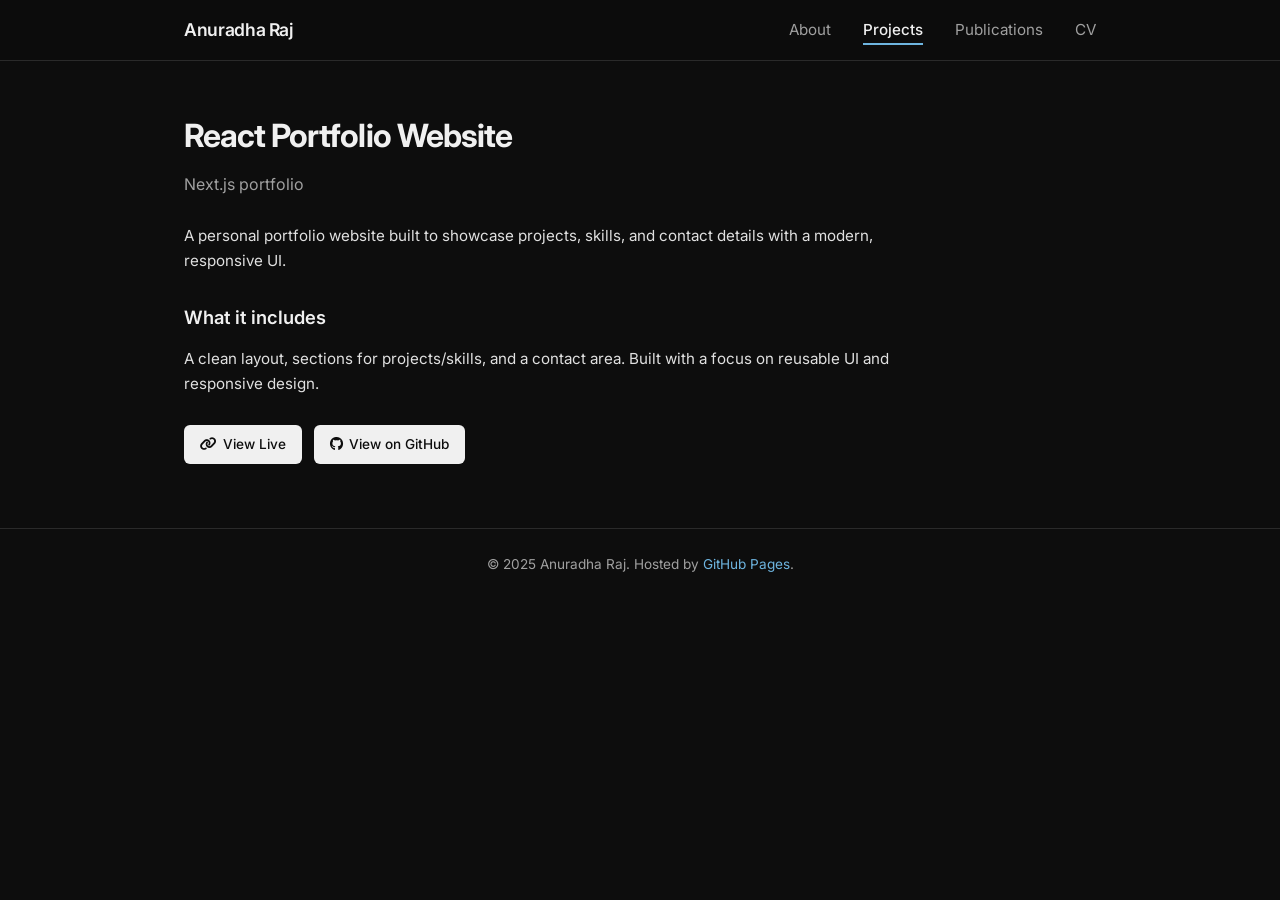
==== projects/1_project/index.html @ a5ca209a "Initialize Anuradha Raj portfolio site Populate the template pages with Anuradha Raj details, projec" ====
<!DOCTYPE html>
<html lang="en">
<head>
  <meta charset="UTF-8">
  <meta name="viewport" content="width=device-width, initial-scale=1.0">
  <title>React Portfolio Website | 👋 Anuradha Raj</title>
  <link rel="preconnect" href="https://fonts.googleapis.com">
  <link rel="preconnect" href="https://fonts.gstatic.com" crossorigin>
  <link href="https://fonts.googleapis.com/css2?family=Inter:wght@300;400;500;600;700&display=swap" rel="stylesheet">
  <link rel="stylesheet" href="https://cdnjs.cloudflare.com/ajax/libs/font-awesome/6.5.1/css/all.min.css">
  <link rel="icon" href="/assets/favicon.svg?v=1" type="image/svg+xml">
  <link rel="stylesheet" href="../../style.css?v=2">
</head>
<body>
  <nav class="navbar">
    <div class="nav-container">
      <a href="../../index.html" class="nav-brand">Anuradha Raj</a>
      <button class="nav-toggle" aria-label="Toggle navigation">
        <span></span><span></span><span></span>
      </button>
      <ul class="nav-links">
        <li><a href="../../index.html">About</a></li>
        <li><a href="../../projects.html" class="active">Projects</a></li>
        <li><a href="../../publications.html">Publications</a></li>
        <li><a href="../../cv.html">CV</a></li>
      </ul>
    </div>
  </nav>

  <main class="container">
    <div class="page-header">
      <h1>React Portfolio Website</h1>
      <p>Next.js portfolio</p>
    </div>

    <div class="project-page-content">
      <p>
        A personal portfolio website built to showcase projects, skills, and contact details with a modern, responsive UI.
      </p>

      <h2>What it includes</h2>
      <p>
        A clean layout, sections for projects/skills, and a contact area. Built with a focus on reusable UI and responsive design.
      </p>

      <div class="project-links">
        <a href="https://next-js-portfolio-kappa-snowy.vercel.app/#contact" class="btn-github" target="_blank" rel="noopener">
          <i class="fas fa-link"></i> View Live
        </a>
        <a href="https://github.com/Anuradha007/next.js-portfolio" class="btn-github" target="_blank" rel="noopener">
          <i class="fab fa-github"></i> View on GitHub
        </a>
      </div>
    </div>
  </main>

  <footer>
    <div class="container">
      <p>&copy; 2025 Anuradha Raj. Hosted by <a href="https://pages.github.com/" target="_blank">GitHub Pages</a>.</p>
    </div>
  </footer>

  <script>
    document.querySelector('.nav-toggle').addEventListener('click', function() {
      document.querySelector('.nav-links').classList.toggle('active');
      this.classList.toggle('active');
    });
  </script>
</body>
</html>
---- style.css ----
:root {
  --primary: #f0f0f0;
  --accent: #6eb5e0;
  --accent-dark: #5a9fc9;
  --text: #e0e0e0;
  --text-light: #a0a0a0;
  --bg: #0d0d0d;
  --bg-alt: #1a1a1a;
  --border: #2a2a2a;
  --shadow: 0 2px 12px rgba(0,0,0,0.4);
  --radius: 8px;
  --max-width: 960px;
  --transition: 0.2s ease;
}

*, *::before, *::after {
  box-sizing: border-box;
  margin: 0;
  padding: 0;
}

html {
  scroll-behavior: smooth;
}

body {
  font-family: 'Inter', -apple-system, BlinkMacSystemFont, 'Segoe UI', sans-serif;
  color: var(--text);
  background: var(--bg);
  line-height: 1.7;
  font-size: 16px;
}

a {
  color: var(--accent);
  text-decoration: none;
  transition: color var(--transition);
}

a:hover {
  color: var(--accent-dark);
}

.container {
  max-width: var(--max-width);
  margin: 0 auto;
  padding: 0 24px;
}

/* ── Navbar ── */
.navbar {
  background: var(--bg);
  border-bottom: 1px solid var(--border);
  position: sticky;
  top: 0;
  z-index: 100;
  backdrop-filter: blur(10px);
  background: rgba(13,13,13,0.98);
}

.nav-container {
  max-width: var(--max-width);
  margin: 0 auto;
  padding: 0 24px;
  display: flex;
  justify-content: space-between;
  align-items: center;
  height: 60px;
}

.nav-brand {
  font-weight: 600;
  font-size: 1.1rem;
  color: var(--primary);
  letter-spacing: -0.02em;
}

.nav-brand:hover {
  color: var(--accent);
}

.nav-links {
  list-style: none;
  display: flex;
  gap: 32px;
}

.nav-links a {
  color: var(--text-light);
  font-size: 0.95rem;
  font-weight: 400;
  padding: 4px 0;
  position: relative;
}

.nav-links a::after {
  content: '';
  position: absolute;
  bottom: -2px;
  left: 0;
  width: 0;
  height: 2px;
  background: var(--accent);
  transition: width var(--transition);
}

.nav-links a:hover::after,
.nav-links a.active::after {
  width: 100%;
}

.nav-links a.active {
  color: var(--primary);
  font-weight: 500;
}

.nav-toggle {
  display: none;
  background: none;
  border: none;
  cursor: pointer;
  flex-direction: column;
  gap: 5px;
  padding: 4px;
}

.nav-toggle span {
  display: block;
  width: 24px;
  height: 2px;
  background: var(--text);
  transition: all var(--transition);
}

.nav-brand .nav-emoji {
  margin-right: 6px;
}

/* ── Hero ── */
.hero {
  padding: 64px 0 48px;
}

.hero-content {
  display: flex;
  gap: 48px;
  align-items: flex-start;
}

.hero-text {
  flex: 1;
}

.hero-text h1 {
  font-size: 2rem;
  font-weight: 700;
  color: var(--primary);
  margin-bottom: 8px;
  letter-spacing: -0.03em;
}

.tagline {
  color: var(--text-light);
  font-size: 1rem;
  margin-bottom: 24px;
  font-weight: 400;
}

.hero-about p {
  margin-bottom: 16px;
  color: var(--text);
  font-size: 0.95rem;
}

.hero-about strong {
  font-weight: 600;
}

.social-links {
  display: flex;
  gap: 16px;
  margin-top: 24px;
}

.social-links a {
  display: flex;
  align-items: center;
  justify-content: center;
  width: 40px;
  height: 40px;
  border-radius: 50%;
  background: var(--bg-alt);
  color: var(--text-light);
  font-size: 1.1rem;
  transition: all var(--transition);
}

.social-links a:hover {
  background: var(--accent);
  color: #0d0d0d;
  transform: translateY(-2px);
  box-shadow: 0 4px 12px rgba(110,181,224,0.3);
}

.hero-image {
  flex-shrink: 0;
}

.profile-placeholder {
  width: 220px;
  height: 260px;
  border-radius: var(--radius);
  background: var(--bg-alt);
  border: 2px dashed var(--border);
  display: flex;
  flex-direction: column;
  align-items: center;
  justify-content: center;
  color: var(--text-light);
  gap: 8px;
}

.profile-placeholder i {
  font-size: 3rem;
  opacity: 0.3;
}

.profile-placeholder span {
  font-size: 0.8rem;
  text-align: center;
  opacity: 0.5;
}

.profile-img {
  width: 220px;
  height: 260px;
  object-fit: cover;
  border-radius: var(--radius);
  box-shadow: var(--shadow);
}

/* ── News ── */
.news-section {
  padding: 48px 0;
  border-top: 1px solid var(--border);
}

.news-section h2 {
  font-size: 1.5rem;
  font-weight: 600;
  color: var(--primary);
  margin-bottom: 24px;
  letter-spacing: -0.02em;
}

.news-list {
  display: flex;
  flex-direction: column;
  gap: 16px;
}

.news-item {
  display: flex;
  gap: 24px;
  align-items: baseline;
  padding: 12px 0;
  border-bottom: 1px solid var(--border);
}

.news-item:last-child {
  border-bottom: none;
}

.news-date {
  flex-shrink: 0;
  width: 100px;
  font-size: 0.85rem;
  font-weight: 500;
  color: var(--accent);
}

.news-text {
  font-size: 0.95rem;
  color: var(--text);
}

/* ── Projects Page ── */
.page-header {
  padding: 48px 0 24px;
}

.page-header h1 {
  font-size: 2rem;
  font-weight: 700;
  color: var(--primary);
  letter-spacing: -0.03em;
}

.page-header p {
  color: var(--text-light);
  margin-top: 8px;
}

/* Project detail page */
.project-page-content {
  padding-bottom: 64px;
  max-width: 720px;
}

.project-page-content p {
  font-size: 0.95rem;
  color: var(--text);
  margin-bottom: 16px;
  line-height: 1.7;
}

.project-page-content h2 {
  font-size: 1.15rem;
  font-weight: 600;
  color: var(--primary);
  margin-top: 28px;
  margin-bottom: 12px;
}

.project-page-content .project-links {
  margin-top: 28px;
}

.project-page-content .project-figure {
  margin: 20px 0 24px 0;
  max-width: 520px;
  padding-left: 0;
}

.project-page-content .project-figure img {
  width: 100%;
  max-height: 320px;
  height: auto;
  object-fit: contain;
  object-position: top left;
  border-radius: var(--radius);
  border: 1px solid var(--border);
  display: block;
  background: var(--bg-alt);
}

.project-page-content .project-figure figcaption {
  font-size: 0.85rem;
  color: var(--text-light);
  margin-top: 8px;
  font-style: italic;
}

/* Project category sections (Vivek-style) */
.project-category {
  font-size: 1.35rem;
  font-weight: 600;
  color: var(--primary);
  letter-spacing: -0.02em;
  margin-top: 40px;
  margin-bottom: 20px;
  padding-bottom: 8px;
  border-bottom: 2px solid var(--accent);
  display: inline-block;
}

.project-category:first-of-type {
  margin-top: 0;
}

.projects-grid {
  display: grid;
  grid-template-columns: repeat(auto-fill, minmax(340px, 1fr));
  gap: 24px;
  padding-bottom: 32px;
}

.projects-grid:last-of-type {
  padding-bottom: 64px;
}

.project-card {
  background: var(--bg-alt);
  border: 1px solid var(--border);
  border-radius: var(--radius);
  padding: 0;
  transition: all var(--transition);
  display: flex;
  flex-direction: column;
  overflow: hidden;
}

.project-thumbnail {
  width: 100%;
  height: 160px;
  display: flex;
  align-items: center;
  justify-content: center;
  font-size: 3rem;
  color: rgba(255,255,255,0.9);
  flex-shrink: 0;
  overflow: hidden;
  position: relative;
}

.project-thumbnail img {
  width: 100%;
  height: 100%;
  object-fit: cover;
  display: block;
}

.project-thumbnail.agentic { background: linear-gradient(135deg, #4a5568 0%, #2d3748 100%); }
.project-thumbnail.software { background: linear-gradient(135deg, #2b6cb0 0%, #1a365d 100%); }
.project-thumbnail.nlp { background: linear-gradient(135deg, #805ad5 0%, #553c9a 100%); }
.project-thumbnail.ml { background: linear-gradient(135deg, #d69e2e 0%, #744210 100%); }

.project-card .project-card-body {
  padding: 24px;
  display: flex;
  flex-direction: column;
  flex: 1;
}

.project-card:hover {
  box-shadow: var(--shadow);
  transform: translateY(-2px);
  border-color: var(--accent);
}

.project-card h3 {
  font-size: 1.1rem;
  font-weight: 600;
  margin-bottom: 10px;
  line-height: 1.35;
}

.project-card h3 a {
  color: var(--primary);
}

.project-card h3 a:hover {
  color: var(--accent);
}

.project-links a:not(.btn-github) {
  color: var(--accent);
  font-size: 0.9rem;
}

.project-card .project-course {
  font-size: 0.75rem;
  color: var(--accent);
  font-weight: 500;
  margin-bottom: 10px;
  text-transform: uppercase;
  letter-spacing: 0.04em;
}

.project-card p {
  font-size: 0.875rem;
  color: var(--text-light);
  margin-bottom: 14px;
  flex: 1;
  line-height: 1.55;
}

.project-tags {
  display: flex;
  flex-wrap: wrap;
  gap: 6px;
  margin-bottom: 16px;
}

.project-tags span {
  display: inline-block;
  padding: 4px 10px;
  background: var(--bg-alt);
  color: var(--text-light);
  font-size: 0.75rem;
  border-radius: 20px;
  font-weight: 500;
}

.project-card .project-tags span {
  background: var(--border);
  color: var(--text-light);
}

.project-links {
  display: flex;
  gap: 12px;
  margin-top: auto;
}

.project-links a {
  display: inline-flex;
  align-items: center;
  gap: 6px;
  padding: 8px 16px;
  border-radius: 6px;
  font-size: 0.85rem;
  font-weight: 500;
  transition: all var(--transition);
}

.btn-github {
  background: var(--primary);
  color: #0d0d0d;
}

.btn-github:hover {
  background: var(--accent);
  color: #0d0d0d;
}

/* ── Publications ── */
.publications-list {
  padding-bottom: 64px;
}

.pub-item {
  padding: 24px 0;
  border-bottom: 1px solid var(--border);
}

.pub-item:last-child {
  border-bottom: none;
}

.pub-title {
  font-size: 1.05rem;
  font-weight: 600;
  margin-bottom: 4px;
}

.pub-title a {
  color: var(--primary);
}

.pub-title a:hover {
  color: var(--accent);
}

.pub-venue {
  font-size: 0.85rem;
  color: var(--accent);
  font-weight: 500;
  margin-bottom: 8px;
}

.pub-desc {
  font-size: 0.9rem;
  color: var(--text-light);
}

/* ── CV Page ── */
.cv-section {
  padding-bottom: 64px;
}

.cv-download {
  display: inline-flex;
  align-items: center;
  gap: 8px;
  padding: 12px 24px;
  background: var(--accent);
  color: #fff;
  border-radius: 6px;
  font-weight: 500;
  margin-bottom: 40px;
  transition: all var(--transition);
}

.cv-download:hover {
  background: var(--accent-dark);
  color: #0d0d0d;
  transform: translateY(-1px);
  box-shadow: 0 4px 12px rgba(110,181,224,0.3);
}

.cv-block {
  margin-bottom: 40px;
}

.cv-block h2 {
  font-size: 1.05rem;
  font-weight: 600;
  color: var(--primary);
  margin-bottom: 16px;
  padding-bottom: 6px;
  border-bottom: 1px solid var(--border);
  display: inline-block;
}

.cv-entry {
  margin-bottom: 24px;
  padding-left: 16px;
  border-left: 3px solid var(--bg-alt);
}

.cv-entry:hover {
  border-left-color: var(--accent);
}

.cv-entry h3 {
  font-size: 1rem;
  font-weight: 600;
  color: var(--primary);
}

.cv-entry .cv-subtitle {
  font-size: 0.9rem;
  color: var(--text-light);
  margin-bottom: 4px;
}

.cv-entry .cv-date {
  font-size: 0.8rem;
  color: var(--accent);
  font-weight: 500;
}

.cv-entry ul {
  margin-top: 8px;
  padding-left: 18px;
}

.cv-entry li {
  font-size: 0.9rem;
  color: var(--text-light);
  margin-bottom: 4px;
}

/* CV — General Information table */
.cv-general-table {
  width: 100%;
  max-width: 520px;
  border-collapse: collapse;
  font-size: 0.9rem;
}

.cv-general-table tr {
  border-bottom: 1px solid var(--border);
}

.cv-general-table tr:last-child {
  border-bottom: none;
}

.cv-general-table td {
  padding: 10px 16px 10px 0;
  vertical-align: top;
  color: var(--text);
}

.cv-general-table td:first-child {
  width: 160px;
  color: var(--text-light);
  font-weight: 500;
}

.cv-general-table strong {
  color: var(--primary);
  font-weight: 600;
}

/* CV — Timeline layout */
.cv-timeline {
  display: flex;
  flex-direction: column;
  gap: 0;
}

.cv-timeline-item {
  display: grid;
  grid-template-columns: 140px 1fr;
  gap: 24px;
  padding: 18px 0;
  border-bottom: 1px solid var(--border);
}

.cv-timeline-item:last-child {
  border-bottom: none;
}

.cv-timeline-date {
  font-size: 0.85rem;
  font-weight: 500;
  color: var(--accent);
  flex-shrink: 0;
}

.cv-timeline-body h3 {
  font-size: 0.95rem;
  font-weight: 600;
  color: var(--primary);
  margin-bottom: 2px;
}

.cv-timeline-place {
  font-size: 0.85rem;
  color: var(--text-light);
  margin-bottom: 8px;
}

.cv-timeline-body ul {
  margin: 0;
  padding-left: 18px;
}

.cv-timeline-body li {
  font-size: 0.875rem;
  color: var(--text-light);
  margin-bottom: 4px;
  line-height: 1.5;
}

.cv-interests {
  font-size: 0.9rem;
  color: var(--text-light);
  margin: 0;
}

@media (max-width: 600px) {
  .cv-timeline-item {
    grid-template-columns: 1fr;
    gap: 4px;
  }

  .cv-timeline-date {
    margin-bottom: 4px;
  }
}

.skills-grid {
  display: grid;
  grid-template-columns: repeat(auto-fill, minmax(300px, 1fr));
  gap: 16px;
}

.skill-category h4 {
  font-size: 0.85rem;
  font-weight: 600;
  color: var(--primary);
  margin-bottom: 4px;
}

.skill-category p {
  font-size: 0.85rem;
  color: var(--text-light);
}

/* ── Footer ── */
footer {
  border-top: 1px solid var(--border);
  padding: 24px 0;
  text-align: center;
}

footer p {
  font-size: 0.85rem;
  color: var(--text-light);
}

/* ── Responsive ── */
@media (max-width: 768px) {
  .nav-toggle {
    display: flex;
  }

  .nav-links {
    display: none;
    position: absolute;
    top: 60px;
    left: 0;
    right: 0;
    background: rgba(13,13,13,0.98);
    border-bottom: 1px solid var(--border);
    flex-direction: column;
    padding: 16px 24px;
    gap: 12px;
  }

  .nav-links.active {
    display: flex;
  }

  .hero-content {
    flex-direction: column-reverse;
    gap: 32px;
  }

  .hero-image {
    align-self: center;
  }

  .hero-text h1 {
    font-size: 1.6rem;
  }

  .news-item {
    flex-direction: column;
    gap: 4px;
  }

  .news-date {
    width: auto;
  }

  .projects-grid {
    grid-template-columns: 1fr;
  }
}
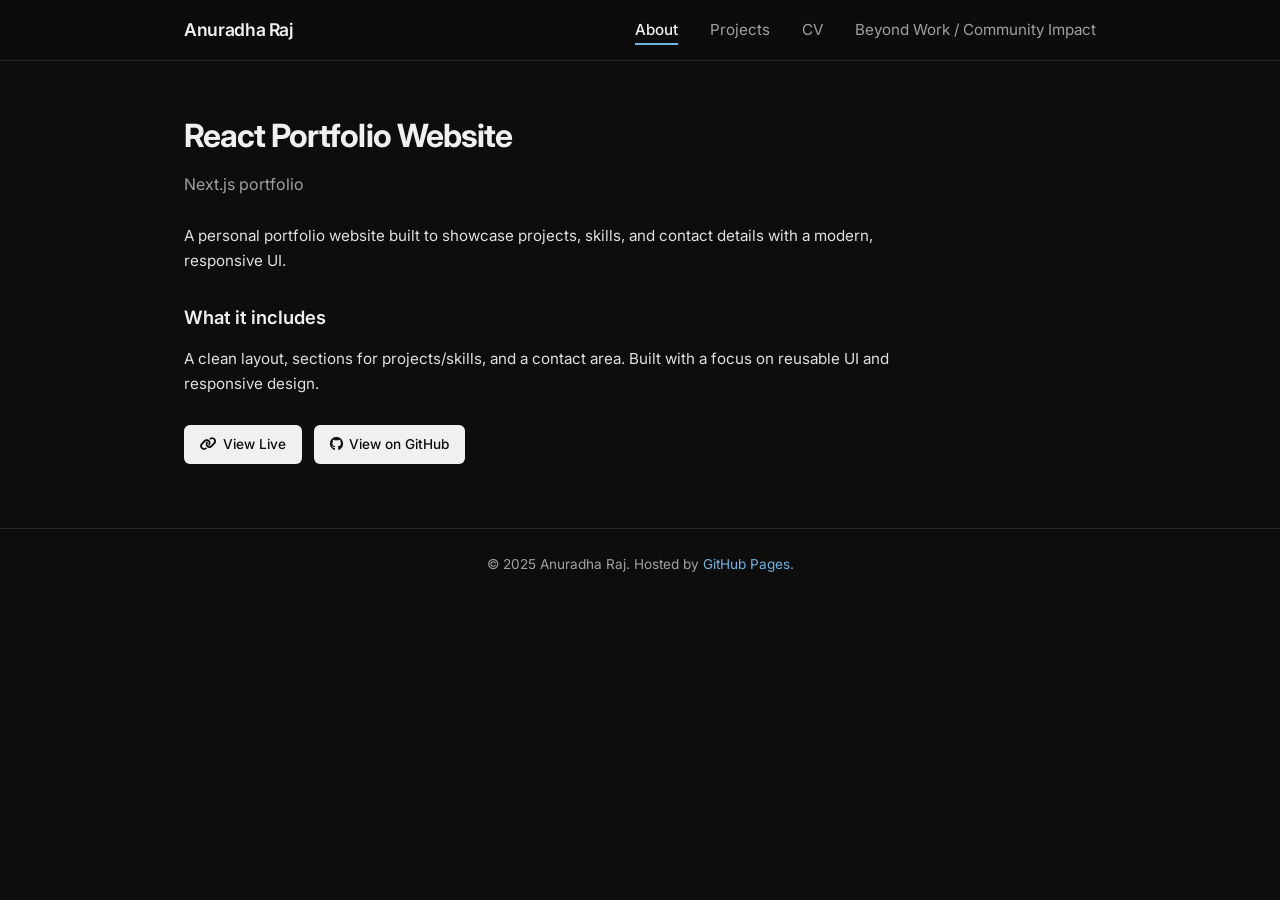
==== commit ff4d5464: "feat: update portfolio content and experience timeline" ====
--- a/projects/1_project/index.html
+++ b/projects/1_project/index.html
@@ -19,10 +19,10 @@
         <span></span><span></span><span></span>
       </button>
       <ul class="nav-links">
-        <li><a href="../../index.html">About</a></li>
-        <li><a href="../../projects.html" class="active">Projects</a></li>
-        <li><a href="../../publications.html">Publications</a></li>
-        <li><a href="../../cv.html">CV</a></li>
+        <li><a href="index.html" class="active">About</a></li>
+        <li><a href="projects.html">Projects</a></li>
+        <li><a href="cv.html">CV</a></li>
+        <li><a href="volunteers.html">Beyond Work / Community Impact</a></li>
       </ul>
     </div>
   </nav>
@@ -44,7 +44,7 @@
       </p>
 
       <div class="project-links">
-        <a href="https://next-js-portfolio-kappa-snowy.vercel.app/#contact" class="btn-github" target="_blank" rel="noopener">
+        <a href="https://anuradha007.github.io/index.html" class="btn-github" target="_blank" rel="noopener">
           <i class="fas fa-link"></i> View Live
         </a>
         <a href="https://github.com/Anuradha007/next.js-portfolio" class="btn-github" target="_blank" rel="noopener">
--- a/style.css
+++ b/style.css
@@ -514,8 +514,8 @@
   color: #0d0d0d;
 }
 
-/* ── Publications ── */
-.publications-list {
+/* ── Volunteers ── */
+.volunteers-list {
   padding-bottom: 64px;
 }
 
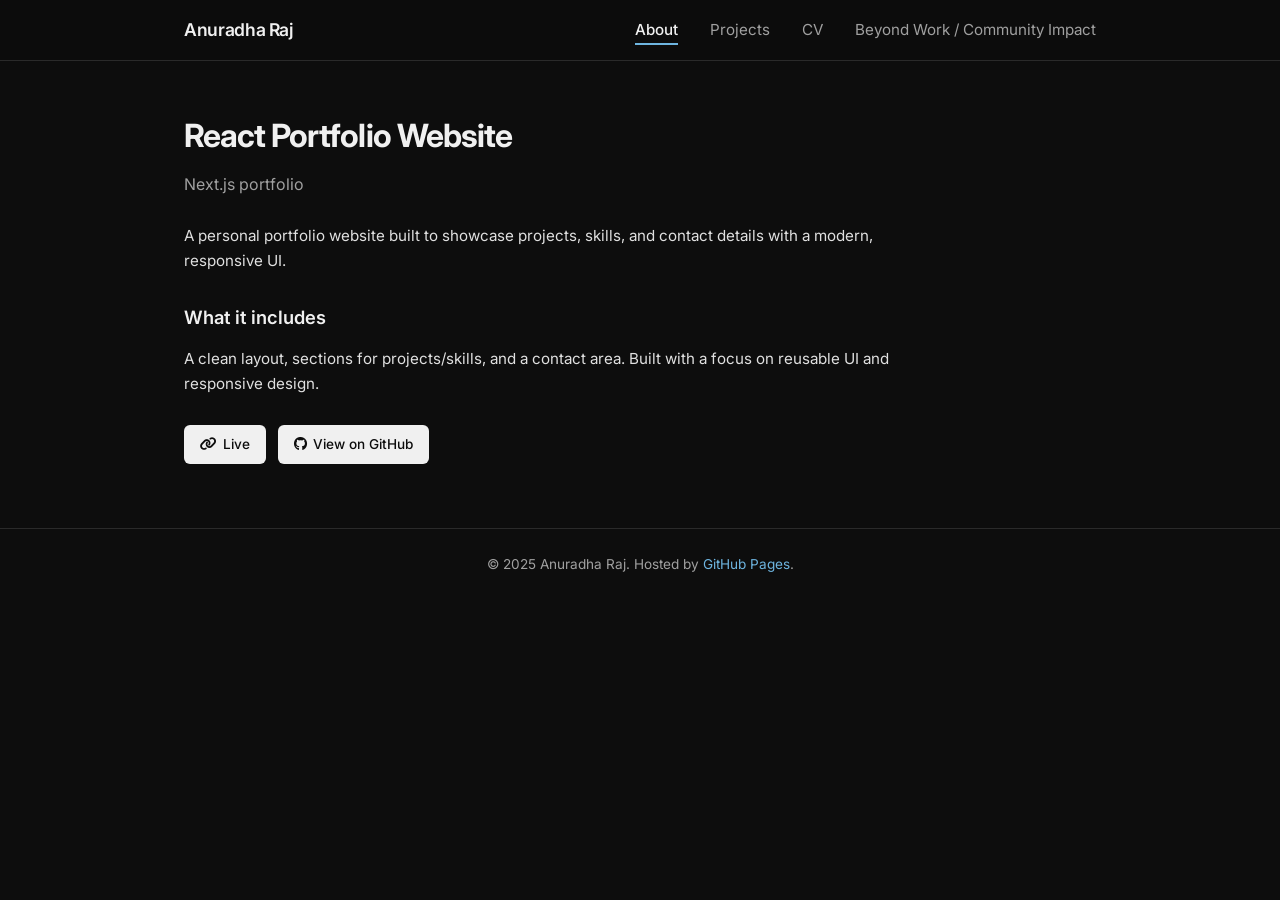
==== commit c9264426: "feat: minor style changes" ====
--- a/projects/1_project/index.html
+++ b/projects/1_project/index.html
@@ -45,7 +45,7 @@
 
       <div class="project-links">
         <a href="https://anuradha007.github.io/index.html" class="btn-github" target="_blank" rel="noopener">
-          <i class="fas fa-link"></i> View Live
+          <i class="fas fa-link"></i>  Live
         </a>
         <a href="https://github.com/Anuradha007/next.js-portfolio" class="btn-github" target="_blank" rel="noopener">
           <i class="fab fa-github"></i> View on GitHub
--- a/style.css
+++ b/style.css
@@ -47,7 +47,6 @@
   padding: 0 24px;
 }
 
-/* ── Navbar ── */
 .navbar {
   background: var(--bg);
   border-bottom: 1px solid var(--border);
@@ -87,6 +86,7 @@
 
 .nav-links a {
   color: var(--text-light);
+  text-decoration: none;
   font-size: 0.95rem;
   font-weight: 400;
   padding: 4px 0;
@@ -239,7 +239,6 @@
   box-shadow: var(--shadow);
 }
 
-/* ── News ── */
 .news-section {
   padding: 48px 0;
   border-top: 1px solid var(--border);
@@ -284,7 +283,6 @@
   color: var(--text);
 }
 
-/* ── Projects Page ── */
 .page-header {
   padding: 48px 0 24px;
 }
@@ -301,7 +299,7 @@
   margin-top: 8px;
 }
 
-/* Project detail page */
+
 .project-page-content {
   padding-bottom: 64px;
   max-width: 720px;
@@ -351,7 +349,6 @@
   font-style: italic;
 }
 
-/* Project category sections (Vivek-style) */
 .project-category {
   font-size: 1.35rem;
   font-weight: 600;
@@ -514,7 +511,7 @@
   color: #0d0d0d;
 }
 
-/* ── Volunteers ── */
+
 .volunteers-list {
   padding-bottom: 64px;
 }
@@ -554,7 +551,7 @@
   color: var(--text-light);
 }
 
-/* ── CV Page ── */
+
 .cv-section {
   padding-bottom: 64px;
 }
@@ -632,7 +629,7 @@
   margin-bottom: 4px;
 }
 
-/* CV — General Information table */
+
 .cv-general-table {
   width: 100%;
   max-width: 520px;
@@ -665,7 +662,7 @@
   font-weight: 600;
 }
 
-/* CV — Timeline layout */
+
 .cv-timeline {
   display: flex;
   flex-direction: column;
@@ -673,35 +670,44 @@
 }
 
 .cv-timeline-item {
-  display: grid;
-  grid-template-columns: 140px 1fr;
+  display: flex;
+  align-items: flex-start;
   gap: 24px;
   padding: 18px 0;
   border-bottom: 1px solid var(--border);
 }
 
+.cv-timeline-date {
+  flex-shrink: 0;
+  width: 140px;
+  font-size: 0.85rem;
+  font-weight: 500;
+  color: var(--accent);
+}
+
+.cv-timeline-body {
+  flex: 1;
+  min-width: 0;
+  display: table;
+  width: 100%;
+}
+
+.cv-timeline-place {
+  font-size: 0.85rem;
+  color: var(--text-light);
+  margin-bottom: 8px;
+  display: block;
+}
+
 .cv-timeline-item:last-child {
   border-bottom: none;
 }
 
-.cv-timeline-date {
-  font-size: 0.85rem;
-  font-weight: 500;
-  color: var(--accent);
-  flex-shrink: 0;
-}
-
 .cv-timeline-body h3 {
   font-size: 0.95rem;
   font-weight: 600;
   color: var(--primary);
   margin-bottom: 2px;
-}
-
-.cv-timeline-place {
-  font-size: 0.85rem;
-  color: var(--text-light);
-  margin-bottom: 8px;
 }
 
 .cv-timeline-body ul {
@@ -724,11 +730,12 @@
 
 @media (max-width: 600px) {
   .cv-timeline-item {
-    grid-template-columns: 1fr;
+    flex-direction: column;
     gap: 4px;
   }
 
   .cv-timeline-date {
+    width: auto;
     margin-bottom: 4px;
   }
 }
@@ -751,7 +758,7 @@
   color: var(--text-light);
 }
 
-/* ── Footer ── */
+
 footer {
   border-top: 1px solid var(--border);
   padding: 24px 0;
@@ -763,7 +770,7 @@
   color: var(--text-light);
 }
 
-/* ── Responsive ── */
+
 @media (max-width: 768px) {
   .nav-toggle {
     display: flex;
